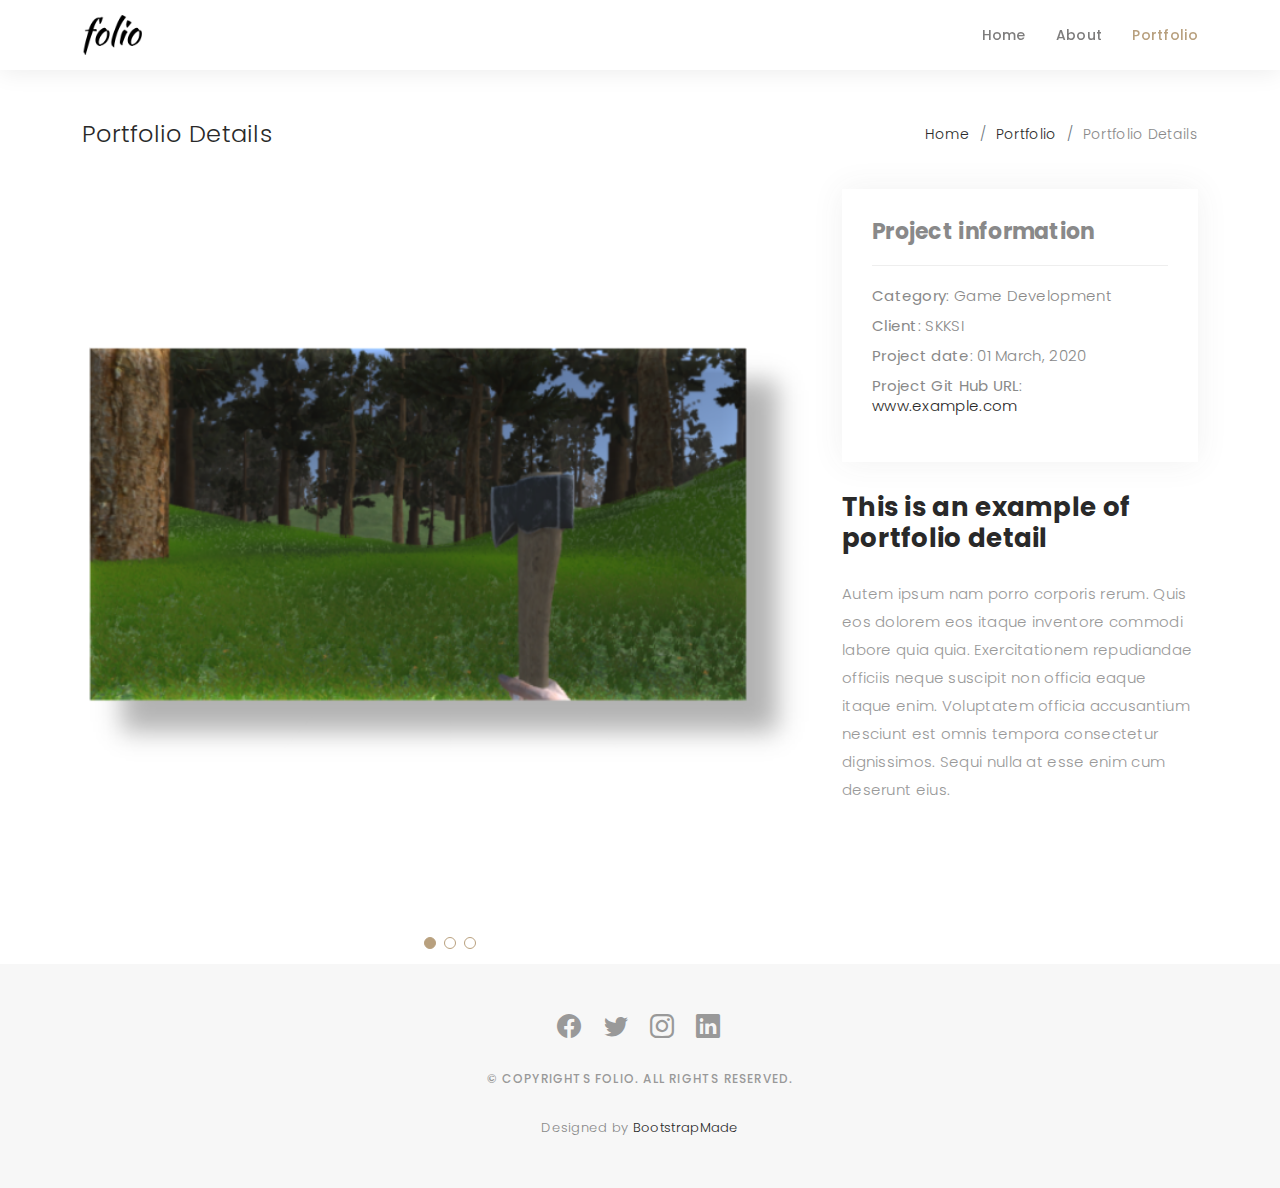
==== portfolio-details-1.html @ 1be3497a "commit3" ====
<!DOCTYPE html>
<html lang="en">

<head>
  <meta charset="utf-8">
  <meta content="width=device-width, initial-scale=1.0" name="viewport">

  <title>Portfolio Details - Folio Bootstrap Template</title>
  <meta content="" name="description">
  <meta content="" name="keywords">

  <!-- Favicons -->
  <link href="assets/img/favicon.png" rel="icon">
  <link href="assets/img/apple-touch-icon.png" rel="apple-touch-icon">

  <!-- Google Fonts -->
  <link href="https://fonts.googleapis.com/css?family=Poppins:300,300i,400,400i,500,500i,600,600i,700,700i|Playfair+Display:400,400i,500,500i,600,600i,700,700i,900,900i" rel="stylesheet">

  <!-- Vendor CSS Files -->
  <link href="assets/vendor/bootstrap/css/bootstrap.min.css" rel="stylesheet">
  <link href="assets/vendor/bootstrap-icons/bootstrap-icons.css" rel="stylesheet">
  <link href="assets/vendor/boxicons/css/boxicons.min.css" rel="stylesheet">
  <link href="assets/vendor/glightbox/css/glightbox.min.css" rel="stylesheet">
  <link href="assets/vendor/swiper/swiper-bundle.min.css" rel="stylesheet">

  <!-- Template Main CSS File -->
  <link href="assets/css/style.css" rel="stylesheet">

  <!-- =======================================================
  * Template Name: Folio - v4.9.1
  * Template URL: https://bootstrapmade.com/folio-bootstrap-portfolio-template/
  * Author: BootstrapMade.com
  * License: https://bootstrapmade.com/license/
  ======================================================== -->
</head>

<body>

  <!-- ======= Header ======= -->
  <header id="header" class="fixed-top header-inner-pages">
    <div class="container d-flex align-items-center justify-content-between">

      <a href="index.html" class="logo"><img src="assets/img/logo.png" alt="" class="img-fluid"></a>
      <!-- Uncomment below if you prefer to use an text logo -->
      <!-- <h1 class="logo"><a href="index.html">Folio</a></h1> -->

      <nav id="navbar" class="navbar">
        <ul>
          <li><a class="nav-link scrollto " href="index.html">Home</a></li>
          <li><a class="nav-link scrollto" href="#about">About</a></li>
          <li><a class="nav-link active  scrollto" href="#portfolio">Portfolio</a></li>
        </ul>
        <i class="bi bi-list mobile-nav-toggle"></i>
      </nav><!-- .navbar -->

    </div>
  </header><!-- End Header -->

  <main id="main">

    <!-- ======= Breadcrumbs Section ======= -->
    <section class="breadcrumbs">
      <div class="container">

        <div class="d-flex justify-content-between align-items-center">
          <h2>Portfolio Details</h2>
          <ol>
            <li><a href="index.html">Home</a></li>
            <li><a href="portfolio.html">Portfolio</a></li>
            <li>Portfolio Details</li>
          </ol>
        </div>

      </div>
    </section><!-- Breadcrumbs Section -->

    <!-- ======= Portfolio Details Section ======= -->
    <section id="portfolio-details" class="portfolio-details">
      <div class="container">

        <div class="row gy-4">

          <div class="col-lg-8">
            <div class="portfolio-details-slider swiper">
              <div class="swiper-wrapper align-items-center">

                <div class="swiper-slide">
                  <img src="assets/img/portfolio/new-portofolio-1-details..png" alt="">
                </div>

                <div class="swiper-slide">
                  <img src="assets/img/portfolio/Screenshot (381).png" alt="">
                </div>

                <div class="swiper-slide">
                  <img src="assets/img/portfolio/new-portofolio-1.png" alt="">
                </div>

              </div>
              <div class="swiper-pagination"></div>
            </div>
          </div>

          <div class="col-lg-4">
            <div class="portfolio-info">
              <h3>Project information</h3>
              <ul>
                <li><strong>Category</strong>: Game Development</li>
                <li><strong>Client</strong>: SKKSI</li>
                <li><strong>Project date</strong>: 01 March, 2020</li>
                <li><strong>Project Git Hub URL</strong>: <a href="#">www.example.com</a></li>
              </ul>
            </div>
            <div class="portfolio-description">
              <h2>This is an example of portfolio detail</h2>
              <p>
                Autem ipsum nam porro corporis rerum. Quis eos dolorem eos itaque inventore commodi labore quia quia. Exercitationem repudiandae officiis neque suscipit non officia eaque itaque enim. Voluptatem officia accusantium nesciunt est omnis tempora consectetur dignissimos. Sequi nulla at esse enim cum deserunt eius.
              </p>
            </div>
          </div>

        </div>

      </div>
    </section><!-- End Portfolio Details Section -->

  </main><!-- End #main -->

  <!-- ======= Footer ======= -->
  <div id="footer" class="text-center">
    <div class="container">
      <div class="socials-media text-center">

        <ul class="list-unstyled">
          <li><a href="#"><i class="bi bi-facebook"></i></a></li>
          <li><a href="#"><i class="bi bi-twitter"></i></a></li>
          <li><a href="#"><i class="bi bi-instagram"></i></a></li>
          <li><a href="#"><i class="bi bi-linkedin"></i></a></li>
        </ul>

      </div>

      <p>&copy; Copyrights Folio. All rights reserved.</p>

      <div class="credits">
        <!--
        All the links in the footer should remain intact.
        You can delete the links only if you purchased the pro version.
        Licensing information: https://bootstrapmade.com/license/
        Purchase the pro version with working PHP/AJAX contact form: https://bootstrapmade.com/buy/?theme=Folio
      -->
        Designed by <a href="https://bootstrapmade.com/">BootstrapMade</a>
      </div>

    </div>
  </div><!-- End Footer -->

  <a href="#" class="back-to-top d-flex align-items-center justify-content-center"><i class="bi bi-arrow-up-short"></i></a>

  <!-- Vendor JS Files -->
  <script src="assets/vendor/bootstrap/js/bootstrap.bundle.min.js"></script>
  <script src="assets/vendor/glightbox/js/glightbox.min.js"></script>
  <script src="assets/vendor/isotope-layout/isotope.pkgd.min.js"></script>
  <script src="assets/vendor/swiper/swiper-bundle.min.js"></script>
  <script src="assets/vendor/typed.js/typed.min.js"></script>
  <script src="assets/vendor/php-email-form/validate.js"></script>

  <!-- Template Main JS File -->
  <script src="assets/js/main.js"></script>

</body>

</html>
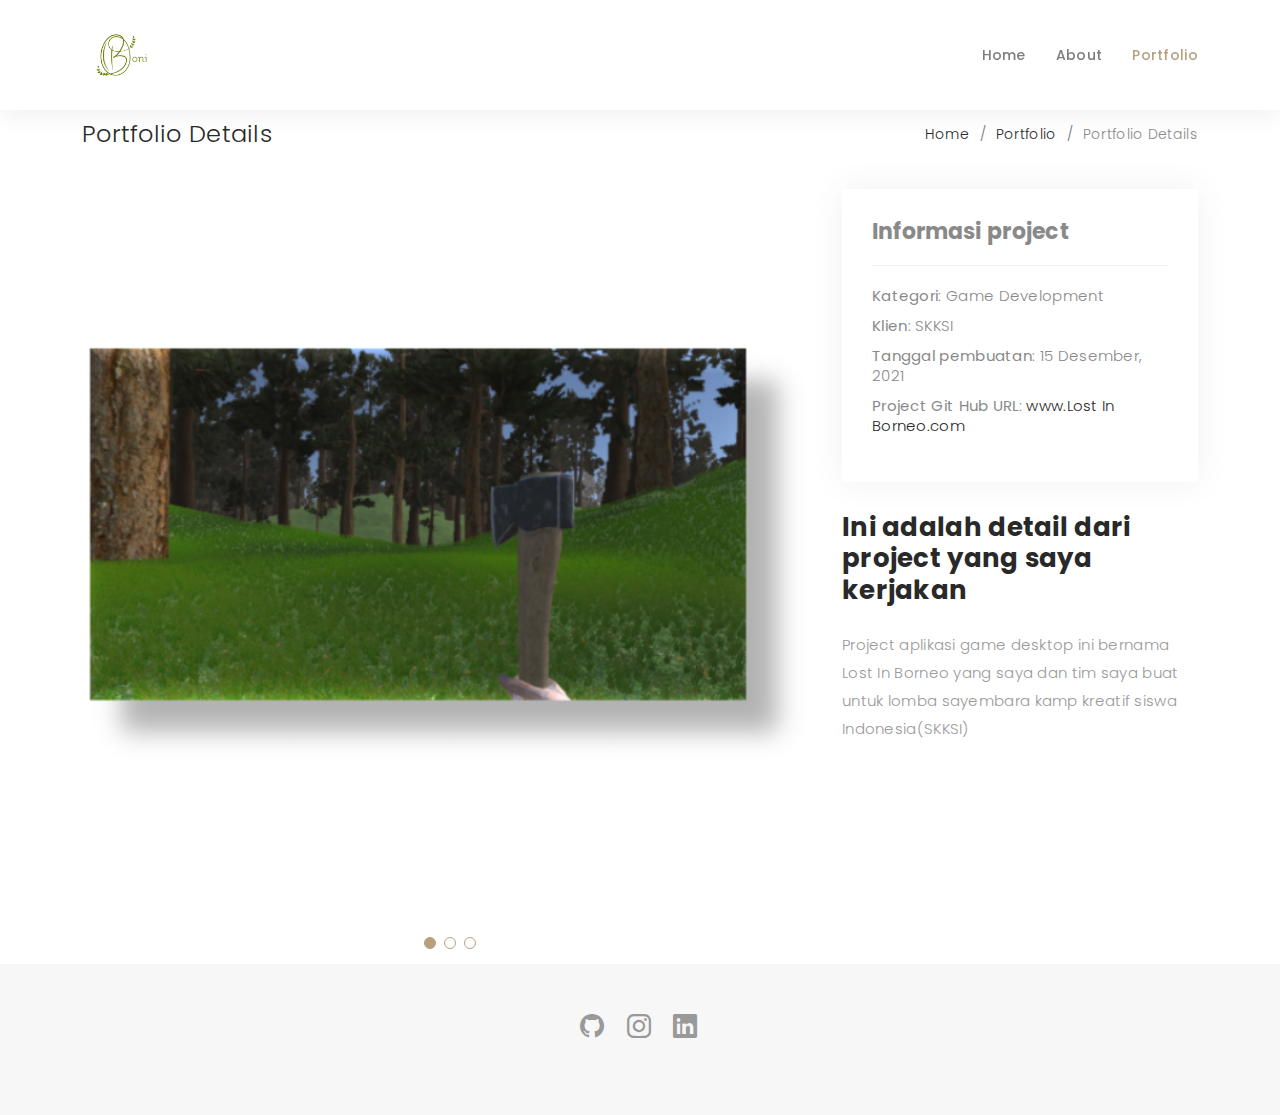
==== commit 8ea60629: "commit-hari-jumat" ====
--- a/portfolio-details-1.html
+++ b/portfolio-details-1.html
@@ -5,7 +5,7 @@
   <meta charset="utf-8">
   <meta content="width=device-width, initial-scale=1.0" name="viewport">
 
-  <title>Portfolio Details - Folio Bootstrap Template</title>
+  <title>Boni Portofolio Website</title>
   <meta content="" name="description">
   <meta content="" name="keywords">
 
@@ -40,7 +40,7 @@
   <header id="header" class="fixed-top header-inner-pages">
     <div class="container d-flex align-items-center justify-content-between">
 
-      <a href="index.html" class="logo"><img src="assets/img/logo.png" alt="" class="img-fluid"></a>
+      <a href="index.html" class="logo"><img src="assets/img/transparent-png.png" alt="" class="img-fluid"></a>
       <!-- Uncomment below if you prefer to use an text logo -->
       <!-- <h1 class="logo"><a href="index.html">Folio</a></h1> -->
 
@@ -85,15 +85,15 @@
               <div class="swiper-wrapper align-items-center">
 
                 <div class="swiper-slide">
-                  <img src="assets/img/portfolio/new-portofolio-1-details..png" alt="">
+                  <img src="assets/img/portofolio-1/new-portofolio-1-details..png" alt="">
                 </div>
 
                 <div class="swiper-slide">
-                  <img src="assets/img/portfolio/Screenshot (381).png" alt="">
+                  <img src="assets/img/portofolio-1/Screenshot (381).png" alt="">
                 </div>
 
                 <div class="swiper-slide">
-                  <img src="assets/img/portfolio/new-portofolio-1.png" alt="">
+                  <img src="assets/img/portofolio-1/new-portofolio-1.png" alt="">
                 </div>
 
               </div>
@@ -103,18 +103,18 @@
 
           <div class="col-lg-4">
             <div class="portfolio-info">
-              <h3>Project information</h3>
+              <h3>Informasi project</h3>
               <ul>
-                <li><strong>Category</strong>: Game Development</li>
-                <li><strong>Client</strong>: SKKSI</li>
-                <li><strong>Project date</strong>: 01 March, 2020</li>
-                <li><strong>Project Git Hub URL</strong>: <a href="#">www.example.com</a></li>
+                <li><strong>Kategori</strong>: Game Development</li>
+                <li><strong>Klien</strong>: SKKSI</li>
+                <li><strong>Tanggal pembuatan</strong>: 15 Desember, 2021</li>
+                <li><strong>Project Git Hub URL</strong>: <a href="https://github.com/bssd874/Lost-In-Borneo.git">www.Lost In Borneo.com</a></li>
               </ul>
             </div>
             <div class="portfolio-description">
-              <h2>This is an example of portfolio detail</h2>
+              <h2>Ini adalah detail dari project yang saya kerjakan</h2>
               <p>
-                Autem ipsum nam porro corporis rerum. Quis eos dolorem eos itaque inventore commodi labore quia quia. Exercitationem repudiandae officiis neque suscipit non officia eaque itaque enim. Voluptatem officia accusantium nesciunt est omnis tempora consectetur dignissimos. Sequi nulla at esse enim cum deserunt eius.
+                Project aplikasi game desktop ini bernama Lost In Borneo yang saya dan tim saya buat untuk lomba sayembara kamp kreatif siswa Indonesia(SKKSI)
               </p>
             </div>
           </div>
@@ -132,25 +132,13 @@
       <div class="socials-media text-center">
 
         <ul class="list-unstyled">
-          <li><a href="#"><i class="bi bi-facebook"></i></a></li>
-          <li><a href="#"><i class="bi bi-twitter"></i></a></li>
+          <li><a href="#"><i class="bi bi-github"></i></a></li>
           <li><a href="#"><i class="bi bi-instagram"></i></a></li>
           <li><a href="#"><i class="bi bi-linkedin"></i></a></li>
         </ul>
 
       </div>
 
-      <p>&copy; Copyrights Folio. All rights reserved.</p>
-
-      <div class="credits">
-        <!--
-        All the links in the footer should remain intact.
-        You can delete the links only if you purchased the pro version.
-        Licensing information: https://bootstrapmade.com/license/
-        Purchase the pro version with working PHP/AJAX contact form: https://bootstrapmade.com/buy/?theme=Folio
-      -->
-        Designed by <a href="https://bootstrapmade.com/">BootstrapMade</a>
-      </div>
 
     </div>
   </div><!-- End Footer -->
--- a/assets/css/style.css
+++ b/assets/css/style.css
@@ -213,7 +213,7 @@
 }
 
 #header .logo img {
-  max-height: 40px;
+  max-height: 80px;
 }
 
 @media (max-width: 992px) {
@@ -449,7 +449,7 @@
 --------------------------------------------------------------*/
 #hero {
   background: url("../img/new-home-bg-1.jpg") repeat scroll center right/cover;
-  background-position-y: -5cm;
+  background-position-y: -2cm;
   background-position-x: right;
   height: 100vh;
   width: 100%;
